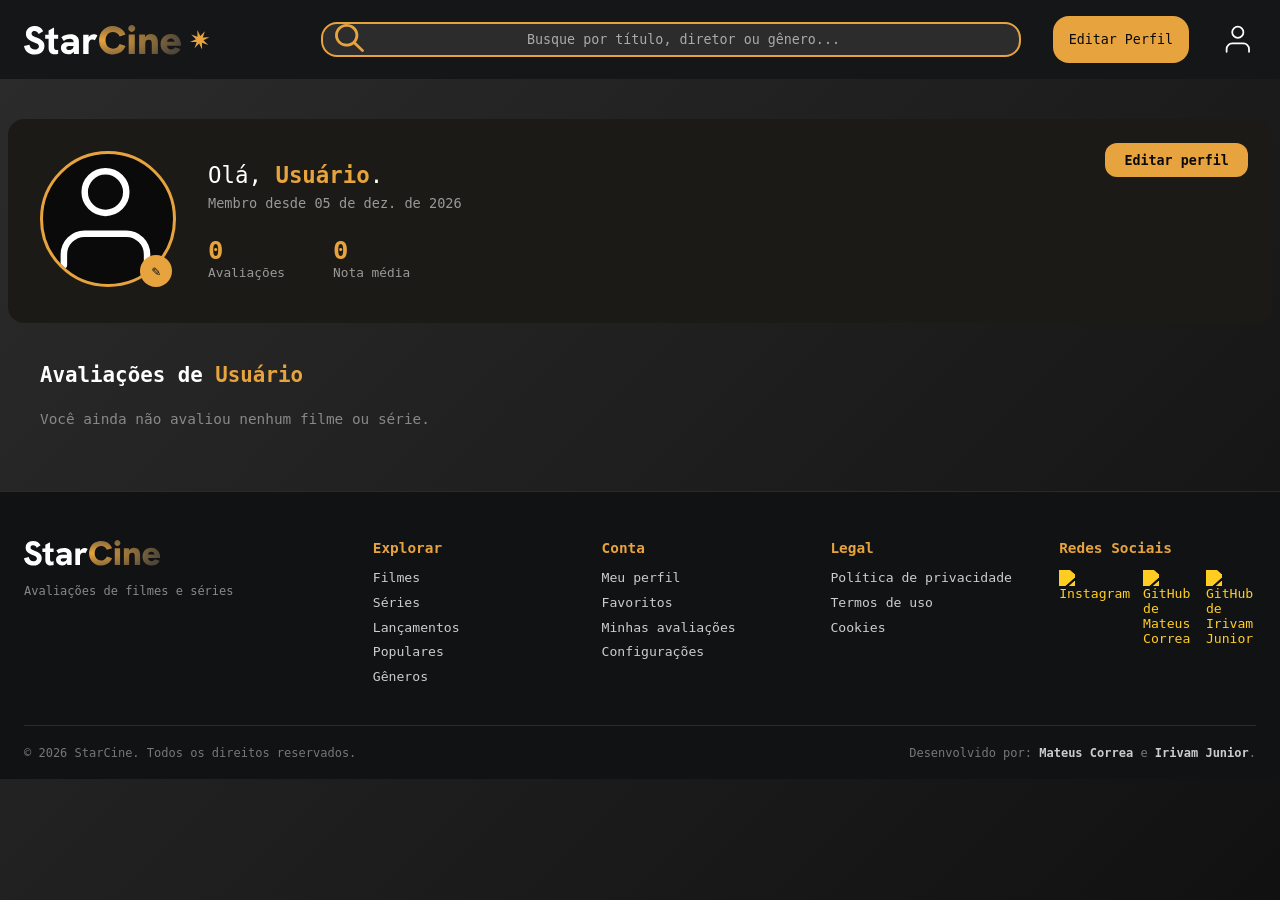
==== pages/editar.html @ 18238b97 "Primeiro commit do StarCine" ====
<!DOCTYPE html>
<html lang="pt-br">

<head>
  <meta charset="UTF-8">
  <meta name="viewport" content="width=device-width, initial-scale=1.0">

  <link rel="shortcut icon" href="/src/assets/images/StarCine.svg" type="image/x-icon">
  <link rel="stylesheet" href="/css/index.css">
  <link rel="stylesheet" href="/css/perfil.css">
  <link rel="stylesheet" href="/global css/colors.css">
  <link rel="stylesheet" href="/global css/fonts.css">
  <link rel="stylesheet" href="/css/responsivo.css">
  <link rel="icon" type="image/png" href="/svgs/Star 3.svg">
  <title>Meu Perfil - StarCine</title>
</head>

<body>
  <header class="header">
    <div class="header__container">
      <div class="header__brand" id="logoHome">
        <img src="/svgs/StarCine.svg" alt="Star Cine" class="header__logo" />
        <img src="/svgs/Star 3.svg" alt="Estrela" class="header__star" />
      </div>

      <button class="header__hamburger" id="btnMenuMobile" aria-label="Abrir menu" aria-expanded="false">
        <span></span>
        <span></span>
        <span></span>
      </button>

      <div class="header__menu" id="headerMenu">
        <div class="header__search">
          <div class="header__search-icon">
            <img src="/svgs/search.svg" alt="Ícone de pesquisa" class="header__search-img" />
          </div>
          <input type="text" placeholder="Busque por título, diretor ou gênero..." class="header__search-input" />
        </div>

        <div class="editar-perfil">
          <button id="btnEditarHeader">Editar Perfil</button>
        </div>

        <div class="header__user">
          <img src="/svgs/user-icon.svg" alt="Ícone de usuário" class="header__user-img" />
        </div>
      </div>
    </div>
  </header>

  <!-- Card de bio -->
  <section class="perfil-bio" id="perfilBio">
    <button class="perfil-bio__editar" id="btnEditarBio">Editar perfil</button>

    <div class="perfil-bio__foto-wrap">
      <img src="/svgs/user-icon.svg" alt="Foto de perfil" class="perfil-bio__foto" id="perfilFoto">
      <button class="perfil-bio__trocar-foto" id="btnTrocarFoto" title="Trocar foto">&#9998;</button>
      <input type="file" id="inputFoto" accept="image/*" hidden>
    </div>

    <div class="perfil-bio__info">
      <p class="perfil-bio__saudacao">Olá, <span id="perfilNome">Usuário</span>.</p>
      <p class="perfil-bio__membro">Membro desde <span id="perfilMembroDesde"></span></p>

      <div class="perfil-bio__stats">
        <div>
          <p class="perfil-bio__stat-numero" id="statAvaliacoes">0</p>
          <p class="perfil-bio__stat-label">Avaliações</p>
        </div>
        <div>
          <p class="perfil-bio__stat-numero" id="statMedia">0</p>
          <p class="perfil-bio__stat-label">Nota média</p>
        </div>
      </div>
    </div>
  </section>

  <!-- Painel de edição: nome + cor do card (aparece ao clicar em "Editar perfil") -->
  <div class="perfil-editar-painel" id="painelEditar">
    <div class="perfil-editar-painel__campo">
      <label for="inputNome">Seu nome</label>
      <input type="text" id="inputNome" placeholder="Digite seu nome">
    </div>
    <div class="perfil-editar-painel__campo">
      <label for="inputCor">Cor de fundo do card</label>
      <input type="color" id="inputCor" value="#1c1a17">
    </div>
    <button id="btnSalvarPerfil">Salvar alterações</button>
  </div>

  <!-- Lista de avaliações -->
  <section class="perfil-avaliacoes">
    <h2 class="perfil-avaliacoes__titulo">Avaliações de <span id="perfilNomeLista">Usuário</span></h2>
    <div id="listaAvaliacoes"></div>
  </section>

  <footer class="footer">
    <div class="footer__container">
      <div class="footer__brand">
        <img src="/svgs/StarCine.svg" alt="StarCine" class="footer__logo">
        <p class="footer__tagline">Avaliações de filmes e séries</p>
      </div>

      <div class="footer__coluna">
        <h4>Explorar</h4>
        <a href="/index.html">Filmes</a>
        <a href="/index.html">Séries</a>
        <a href="#">Lançamentos</a>
        <a href="#">Populares</a>
        <a href="#">Gêneros</a>
      </div>

      <div class="footer__coluna">
        <h4>Conta</h4>
        <a href="/pages/editar.html">Meu perfil</a>
        <a href="#">Favoritos</a>
        <a href="#">Minhas avaliações</a>
        <a href="#">Configurações</a>
      </div>

      <div class="footer__coluna">
        <h4>Legal</h4>
        <a href="#">Política de privacidade</a>
        <a href="#">Termos de uso</a>
        <a href="#">Cookies</a>
      </div>

      <div class="footer__coluna">
        <h4>Redes Sociais</h4>
        <div class="footer__redes">
          <a href="https://www.instagram.com/nexs.software/" target="_blank" rel="noopener noreferrer"
            aria-label="Instagram">
            <img src="/icons footer/instagram (2).png" alt="Instagram">
          </a>
          <a href="https://github.com/Mateuscorrealana" target="_blank" rel="noopener noreferrer"
            aria-label="GitHub de Mateus Correa">
            <img src="/icons footer/github.png" alt="GitHub de Mateus Correa">
          </a>
          <a href="https://github.com/silvazZzZ" target="_blank" rel="noopener noreferrer"
            aria-label="GitHub de Irivam Junior">
            <img src="/icons footer/github.png" alt="GitHub de Irivam Junior">
          </a>
        </div>
      </div>
    </div>

    <div class="footer__bottom">
      <p>© 2026 StarCine. Todos os direitos reservados.</p>
      <p>Desenvolvido por: <span id="footerDevs"><a href="https://www.linkedin.com/in/mateuscorrealana/" target="_blank"
            rel="noopener noreferrer">Mateus Correa</a> e <a href="https://www.linkedin.com/in/irivam-junior-756773348/"
            target="_blank" rel="noopener noreferrer">Irivam Junior</a>.</span></p>
    </div>
  </footer>

  <script src="/js/perfil.js"></script>
</body>

</html>
---- css/index.css ----
html,
body {
  height: 100%;
  margin: 0;
  padding: 0;
}

body {
  background: var(--gradient-matte-black);
  min-height: 100vh;
}
.header {
  width: 100%;
  background-color: #151617; /* ajuste conforme a cor do seu tema */
  padding: 1rem 0;
}

.header__container {
  max-width: 1200px;
  margin: 0 auto;
  padding: 0 1.5rem;
  display: flex;
  align-items: center;
}

.header__brand {
  display: flex;
  align-items: center;
  gap: 0.5rem;
  cursor: pointer;
}

.header__logo {
  position: relative;
  height: 30px;
  width: auto;
  right: 340px;
  cursor: pointer;
}

.header__star {
  position: relative;
  width: 20px;
  height: auto;
  right: 340px;
  cursor: pointer;
}

.header__search {
  flex: 1;
  display: flex;
  justify-content: center;
  position: relative;
  right: 100px;
}

.header__search input {
  width: 100%;
  max-width: 800px;
  padding: 0.5rem 1rem;
  border: 2px double #E7A33E;
  border-radius: 16px;
  background-color: #2c2c2c; /* ajuste conforme a cor do seu tema */
  color: #fff; /* ajuste conforme a cor do seu tema */
  padding-left: 4.8rem; /* espaço para o ícone de pesquisa */
}

.header__search input::placeholder {
  color: #aaa; /* ajuste conforme a cor do seu tema */
  font-family: JetBrains Mono, monospace;
  text-align: center;
}

.header__search input:focus {
    outline: none;
    border-color: #E7A33E; /* ajuste conforme a cor do seu tema */
}

.header__search-icon {
  position: relative;
  left: 60px;
  cursor: pointer;
}

.editar-perfil button {
  position: absolute;
  font-family: 'JetBrains Mono', monospace;
  top: 15px;
  right: 300px;
  background-color: #E7A33E; /* ajuste conforme a cor do seu tema */
  color: #0a0a0a; /* ajuste conforme a cor do seu tema */
  border: none;
  padding: 1rem 1rem;
  border-radius: 16px;
  cursor: pointer;
}

.header__user {
  position: absolute;
  top: 15px;
  right: 130px;
  display: flex;
  align-items: center;
  gap: 0.5rem;
  cursor: pointer;
}

.header__user img {
  width: 35px;
  height: 45px;
}

.principal{
    display:flex;
    justify-content:center;
    margin-top:2px;
}

.card-principal{
    width:100%;
    max-width:1920px;
    height:500px;
    position:relative;
    overflow:hidden;
    background:#222;
    box-shadow: 0 15px 35px rgba(0,0,0,.45);
}

.card-principal__img{
    width:100%;
    height:100%;
    object-fit:cover;
    display:block;
}

.btn{
    position:absolute;
    top:50%;
    transform:translateY(-50%);
    width:45px;
    height:45px;
    border:none;
    border-radius:50%;
    background:#E7A33E;
    color:#fff;
    cursor:pointer;
    font-size:22px;
}

.prev{
    left:15px;
}

.next{
    right:15px;
}

.dots{
    position:absolute;
    bottom:280px;
    left:50%;
    transform:translateX(-50%);
    display:flex;
    gap:8px;
}

.dots span{
    width:10px;
    height:10px;
    border-radius:50%;
    background:#e7a33e40;
    cursor:pointer;
    transition: transform 0.3s ease, background 0.3s ease;
}

.dots span:hover{
    transform: scale(1.3);
}

.dots .active{
    background:#E7A33E;
    transform: scale(1.25);
}

/* ===== CATÁLOGO ===== */
.catalogo {
  max-width: 1300px;
  margin: 3rem auto;
  padding: 0 1.5rem;
}

.catalogo__titulo {
  color: #fff;
  font-family: 'JetBrains Mono', monospace;
  font-size: 2.2rem;
  font-weight: 700;
  margin: 0 0 0.4rem;
}

.catalogo__subtitulo {
  color: #E7A33E;
  font-family: 'JetBrains Mono', monospace;
  font-size: 0.9rem;
  margin: 0 0 1.5rem;
}

/* Linha com filtros + selects + contador, tudo alinhado como no Figma */
.catalogo__toolbar {
  display: flex;
  justify-content: space-between;
  align-items: center;
  flex-wrap: wrap;
  gap: 1rem;
  margin-bottom: 2rem;
}

.catalogo__filtros {
  display: flex;
  align-items: center;
  gap: 0.6rem;
  flex-wrap: wrap;
}

.filtro {
  padding: 0.5rem 1.2rem;
  border-radius: 12px;
  border: 1px solid #E7A33E;
  background: transparent;
  color: #E7A33E;
  font-family: 'JetBrains Mono', monospace;
  cursor: pointer;
}

.filtro--ativo {
  background: #E7A33E;
  color: #0a0a0a;
}

/* Selects de gênero e ordenação, estilizados como pill escura */
.catalogo__select {
  appearance: none;
  -webkit-appearance: none;
  -moz-appearance: none;
  background-color: #0a0a0a;
  color: #fff;
  border: 1px solid #333;
  border-radius: 12px;
  padding: 0.5rem 2.2rem 0.5rem 1rem;
  font-family: 'JetBrains Mono', monospace;
  font-size: 0.85rem;
  cursor: pointer;
  background-image: url("data:image/svg+xml;utf8,<svg xmlns='http://www.w3.org/2000/svg' viewBox='0 0 24 24' fill='%23E7A33E'><path d='M7 10l5 5 5-5z'/></svg>");
  background-repeat: no-repeat;
  background-position: right 0.7rem center;
  background-size: 14px;
}

.catalogo__select:focus {
  outline: none;
  border-color: #E7A33E;
}

.catalogo__contador {
  color: #E7A33E;
  font-family: 'JetBrains Mono', monospace;
  font-size: 0.85rem;
  white-space: nowrap;
}

.catalogo__grid {
  display: grid;
  grid-template-columns: repeat(6, 1fr);
  gap: 1.2rem;
  justify-items: center;
}

.catalogo__grid .card {
  width: 100%;
  max-width: 190px;
}

@media (max-width: 1100px) {
  .catalogo__grid {
    grid-template-columns: repeat(4, 1fr);
  }
}

@media (max-width: 700px) {
  .catalogo__grid {
    grid-template-columns: repeat(2, 1fr);
  }
}

.card {
  background: #1c1c1c;
  border-radius: 8px;
  overflow: hidden;
  cursor: pointer;
  transition: transform 0.2s;
}

.card:hover {
  transform: translateY(-5px);
}

.card__poster-wrap {
  position: relative;
}

.card__poster {
  width: 100%;
  aspect-ratio: 2/3;
  object-fit: cover;
  display: block;
}

.card__selo {
  width: 70px;
  height: 15px;
  position: absolute;
  top: 8px;
  left: 50%;
  transform: translateX(-50%);
  text-align: center;
  background: var(--gradient-linear);
  backdrop-filter: blur(6px);
  -webkit-backdrop-filter: blur(6px);
  color: #E7A33E;
  font-size: 0.75rem;
  padding: 3px 14px;
  border-radius: 16px;
  font-family: 'JetBrains Mono', monospace;
  letter-spacing: 0.5px;
  border: 1px solid #E7A33E;
  white-space: nowrap;
}

.card__info {
  padding: 0.6rem;
}

.card__titulo {
  color: #fff;
  font-size: 0.85rem;
  margin: 0 0 0.2rem;
  font-family: 'JetBrains Mono', monospace;
}

.card__meta {
  color: #999;
  font-size: 0.75rem;
  margin: 0 0 0.3rem;
}

.card__nota {
  color: #E7A33E;
  font-size: 0.75rem;
}

/* ===== Scrollbar personalizada (Google Chrome, Edge, Safari) ===== */
::-webkit-scrollbar {
    width: 12px;
}

::-webkit-scrollbar-track {
    background-color: #2c2c2c;
}

::-webkit-scrollbar-thumb {
    background-color: #fbad40;
    border-radius: 10px;
}

::-webkit-scrollbar-thumb:hover {
    background-color: #e4962f;
}

/* ===== MODAL ===== */
.modal {
  display: none;
  position: fixed;
  top: 0; left: 0;
  width: 100%; height: 100%;
  z-index: 1000;
  align-items: center;
  justify-content: center;
}

.modal.ativo {
  display: flex;
}

.modal__overlay {
  position: absolute;
  top: 0; left: 0;
  width: 100%; height: 100%;
  background: rgba(0, 0, 0, 0.8);
}

.modal__conteudo {
  position: relative;
  background: #1c1c1c;
  border-radius: 12px;
  max-width: 700px;
  width: 90%;
  max-height: 85vh;
  overflow-y: auto;
  display: flex;
  gap: 1.5rem;
  padding: 1.5rem;
  z-index: 1001;
}

.modal__poster {
  width: 220px;
  border-radius: 8px;
  object-fit: cover;
  flex-shrink: 0;
}

.modal__titulo {
  color: #fff;
  font-family: 'JetBrains Mono', monospace;
  margin: 0 0 0.5rem;
}

.modal__meta {
  color: #E7A33E;
  font-size: 0.85rem;
  margin-bottom: 1rem;
}

.modal__descricao {
  color: #ccc;
  font-size: 0.9rem;
  line-height: 1.5;
}

.modal__fechar {
  position: absolute;
  top: 10px;
  right: 15px;
  background: none;
  border: none;
  color: #fff;
  font-size: 1.8rem;
  cursor: pointer;
}

@media (max-width: 600px) {
  .modal__conteudo {
    flex-direction: column;
  }
  .modal__poster {
    width: 100%;
  }
  .catalogo {
    margin-left: 1rem;
  }
}

/* ===== EXPLORAR FILMES E SÉRIES (carrossel) ===== */
.explorar {
  max-width: 1300px;
  margin: 3rem auto 4rem;
  padding: 0 1.5rem;
}

.explorar__titulo {
  color: #E7A33E;
  font-family: 'JetBrains Mono', monospace;
  font-size: 1.4rem;
  text-align: center;
  margin: 0 0 1.8rem;
}

.explorar__carrossel-wrap {
  overflow: hidden;
}

.explorar__carrossel {
  display: flex;
  gap: 1.2rem;
  overflow-x: auto;
  scroll-behavior: smooth;
  scrollbar-width: none; /* Firefox */
  padding-bottom: 4px;
}

.explorar__carrossel::-webkit-scrollbar {
  display: none; /* Chrome, Edge, Safari */
}

.explorar__carrossel .card {
  flex: 0 0 auto;
  width: 190px;
}

.explorar__controles {
  display: flex;
  justify-content: flex-end;
  gap: 0.7rem;
  margin-top: 1.5rem;
}

.explorar__btn {
  width: 42px;
  height: 42px;
  border-radius: 50%;
  border: 1px solid #E7A33E;
  background: transparent;
  color: #E7A33E;
  font-size: 1.1rem;
  cursor: pointer;
  display: flex;
  align-items: center;
  justify-content: center;
  transition: background 0.15s ease, color 0.15s ease;
}

.explorar__btn:hover,
.explorar__btn--ativo {
  background: #E7A33E;
  color: #0a0a0a;
}

@media (max-width: 500px) {
  .explorar__carrossel .card {
    width: 150px;
  }
}

/* Cor de destaque das opções do select — troca o azul padrão do navegador */
.catalogo__select option {
  background-color: #0a0a0a;
  color: #fff;
}

.catalogo__select option:checked,
.catalogo__select option:hover {
  background-color: #E7A33E;
  color: #0a0a0a;
}

/* ===== AVALIAÇÃO POR ESTRELAS (dentro do modal) ===== */
.modal__avaliacao {
  margin-top: 1.2rem;
  border-top: 1px solid #333;
  padding-top: 1rem;
}

.modal__avaliacao-titulo {
  color: #fff;
  font-family: 'JetBrains Mono', monospace;
  font-size: 0.85rem;
  margin: 0 0 0.5rem;
}

.estrelas {
  display: flex;
  gap: 0.3rem;
  font-size: 1.8rem;
  margin-bottom: 0.8rem;
  line-height: 1;
}

.estrelas span {
  color: #444;
  cursor: pointer;
  transition: color 0.15s ease, transform 0.15s ease;
}

.estrelas span:hover {
  transform: scale(1.15);
}

.estrelas span.preenchida {
  color: #E7A33E;
}

.modal__comentario {
  width: 100%;
  min-height: 70px;
  resize: vertical;
  background: #0a0a0a;
  border: 1px solid #333;
  border-radius: 8px;
  color: #fff;
  font-family: 'JetBrains Mono', monospace;
  font-size: 0.85rem;
  padding: 0.6rem;
  box-sizing: border-box;
  margin-bottom: 0.8rem;
}

.modal__comentario:focus {
  outline: none;
  border-color: #E7A33E;
}

.btn-salvar-avaliacao {
  background: #E7A33E;
  color: #0a0a0a;
  border: none;
  border-radius: 10px;
  padding: 0.6rem 1.4rem;
  font-family: 'JetBrains Mono', monospace;
  font-weight: 700;
  cursor: pointer;
}

.btn-salvar-avaliacao:hover {
  background: #e4962f;
}

.modal__salvo {
  color: #6fcf6f;
  font-size: 0.8rem;
  margin-top: 0.5rem;
  min-height: 1rem;
}

/* ===== FOOTER ===== */
.footer {
  margin-top: 4rem;
  background: #111214;
  border-top: 1px solid #2a2a2a;
  padding: 3rem 1.5rem 0;
}

.footer__container {
  max-width: 1300px;
  margin: 0 auto;
  display: grid;
  grid-template-columns: 1.5fr 1fr 1fr 1fr 1fr;
  gap: 2rem;
  padding-bottom: 2rem;
}

.footer__brand {
  display: flex;
  flex-direction: column;
  gap: 0.4rem;
}

.footer__logo {
  position: relative;
  margin-right: 180px;
  height: 26px;
  width: auto;
}

.footer__tagline {
  color: #888;
  font-family: 'JetBrains Mono', monospace;
  font-size: 0.75rem;
}

.footer__coluna h4 {
  color: #E7A33E;
  font-family: 'JetBrains Mono', monospace;
  font-size: 0.9rem;
  margin: 0 0 0.9rem;
}

.footer__coluna a {
  display: block;
  color: #ccc;
  text-decoration: none;
  font-family: 'JetBrains Mono', monospace;
  font-size: 0.82rem;
  margin-bottom: 0.6rem;
  transition: color 0.15s ease;
}

.footer__coluna a:hover {
  color: #E7A33E;
}

.footer__redes {
  display: flex;
  gap: 0.8rem;
}

.footer__redes img {
  width: 20px;
  height: 20px;
  filter: grayscale(1) brightness(1.6);
  transition: filter 0.15s ease;
   filter: brightness(0) saturate(100%) invert(70%) sepia(90%) saturate(400%);
}


.footer__bottom {
  max-width: 1300px;
  margin: 0 auto;
  border-top: 1px solid #2a2a2a;
  padding: 1.2rem 0;
  display: flex;
  justify-content: space-between;
  flex-wrap: wrap;
  gap: 0.5rem;
}

.footer__bottom p {
  color: #777;
  font-family: 'JetBrains Mono', monospace;
  font-size: 0.75rem;
  margin: 0;
}

@media (max-width: 900px) {
  .footer__container {
    grid-template-columns: repeat(2, 1fr);
  }
}

@media (max-width: 500px) {
  .footer__container {
    grid-template-columns: 1fr;
  }
}

/* ===== Nomes dos devs no footer (links para LinkedIn) ===== */
#footerDevs a {
  color: #ccc;
  text-decoration: none;
  font-family: 'JetBrains Mono', monospace;
  font-weight: 700;
  border-bottom: 1px solid transparent;
  transition: color 0.15s ease, border-color 0.15s ease;
}

#footerDevs a:hover {
  color: #E7A33E;
  border-bottom-color: #E7A33E;
}

#footerDevs a:focus-visible {
  outline: 2px solid #E7A33E;
  outline-offset: 2px;
  border-radius: 2px;
}

/* ===== BOTÃO VOLTAR AO TOPO ===== */
.btn-voltar-topo {
  position: fixed;
  bottom: 2rem;
  right: 2rem;
  width: 48px;
  height: 48px;
  border-radius: 50%;
  border: 1px solid #E7A33E;
  background: #1c1c1c;
  color: #E7A33E;
  font-size: 1.4rem;
  cursor: pointer;
  display: flex;
  align-items: center;
  justify-content: center;
  z-index: 900;
  box-shadow: 0 8px 20px rgba(0, 0, 0, 0.45);

  opacity: 0;
  visibility: hidden;
  transform: translateY(15px);
  transition: opacity 0.3s ease, transform 0.3s ease, visibility 0.3s ease,
    background 0.15s ease, color 0.15s ease;
}

.btn-voltar-topo.visivel {
  opacity: 1;
  visibility: visible;
  transform: translateY(0);
}

.btn-voltar-topo:hover {
  background: #E7A33E;
  color: #0a0a0a;
}

@media (max-width: 500px) {
  .btn-voltar-topo {
    bottom: 1.2rem;
    right: 1.2rem;
    width: 42px;
    height: 42px;
  }
}

/* ===== MODAL DE LOGIN COM GOOGLE ===== */
.modal-login {
  display: none;
  position: fixed;
  top: 0; left: 0;
  width: 100%; height: 100%;
  z-index: 1100;
  align-items: center;
  justify-content: center;
}

.modal-login.ativo {
  display: flex;
}

.modal-login__overlay {
  position: absolute;
  top: 0; left: 0;
  width: 100%; height: 100%;
  background: rgba(0, 0, 0, 0.8);
}

.modal-login__conteudo {
  position: relative;
  background: #1c1c1c;
  border-radius: 12px;
  padding: 2rem 2.5rem;
  z-index: 1101;
  display: flex;
  flex-direction: column;
  align-items: center;
  gap: 1.2rem;
  border: 1px solid #333;
}

.modal-login__titulo {
  color: #fff;
  font-family: 'JetBrains Mono', monospace;
  font-size: 1.1rem;
  margin: 0;
}

.modal-login__fechar {
  position: absolute;
  top: 8px;
  right: 12px;
  background: none;
  border: none;
  color: #fff;
  font-size: 1.6rem;
  cursor: pointer;
}

.modal-login__botao {
  min-height: 44px;
  min-width: 220px;
  display: flex;
  align-items: center;
  justify-content: center;
}

/* ===== USUÁRIO LOGADO (header) ===== */
.header__user-nome {
  color: #fff;
  font-family: 'JetBrains Mono', monospace;
  font-size: 0.85rem;
  white-space: nowrap;
}

.header__user-img.header__user-img--logado {
  width: 36px;
  height: 36px;
  border-radius: 50%;
  object-fit: cover;
  border: 2px solid #E7A33E;
}
---- css/perfil.css ----
/* ===== CARD DE BIO ===== */
.perfil-bio {
  max-width: 1200px;
  margin: 2.5rem auto;
  padding: 2rem;
  border-radius: 16px;
  background: #1c1a17; /* cor padrão, o usuário pode trocar (salvo no localStorage) */
  display: flex;
  align-items: center;
  gap: 2rem;
  position: relative;
}

.perfil-bio__foto-wrap {
  position: relative;
  flex-shrink: 0;
}

.perfil-bio__foto {
  width: 130px;
  height: 130px;
  border-radius: 50%;
  object-fit: cover;
  border: 3px solid #E7A33E;
  background: #0a0a0a;
}

.perfil-bio__trocar-foto {
  position: absolute;
  bottom: 4px;
  right: 4px;
  background: #E7A33E;
  color: #0a0a0a;
  border: none;
  border-radius: 50%;
  width: 32px;
  height: 32px;
  cursor: pointer;
  font-size: 0.9rem;
  display: flex;
  align-items: center;
  justify-content: center;
}

.perfil-bio__info {
  flex: 1;
}

.perfil-bio__saudacao {
  color: #fff;
  font-family: 'JetBrains Mono', monospace;
  font-size: 1.4rem;
  margin: 0 0 0.4rem;
}

.perfil-bio__saudacao span {
  color: #E7A33E;
  font-weight: 700;
}

.perfil-bio__membro {
  color: #999;
  font-family: 'JetBrains Mono', monospace;
  font-size: 0.85rem;
  margin: 0 0 1.5rem;
}

.perfil-bio__stats {
  display: flex;
  gap: 3rem;
}

.perfil-bio__stat-numero {
  color: #E7A33E;
  font-family: 'JetBrains Mono', monospace;
  font-size: 1.6rem;
  font-weight: 700;
  margin: 0;
}

.perfil-bio__stat-label {
  color: #999;
  font-family: 'JetBrains Mono', monospace;
  font-size: 0.8rem;
  margin: 0;
}

.perfil-bio__editar {
  position: absolute;
  top: 1.5rem;
  right: 1.5rem;
  background: #E7A33E;
  color: #0a0a0a;
  border: none;
  border-radius: 12px;
  padding: 0.6rem 1.2rem;
  font-family: 'JetBrains Mono', monospace;
  font-weight: 700;
  cursor: pointer;
}

/* ===== PAINEL DE EDIÇÃO (nome + cor do card) ===== */
.perfil-editar-painel {
  display: none;
  max-width: 1200px;
  margin: -1.5rem auto 2.5rem;
  padding: 1.5rem 2rem;
  background: #151617;
  border-radius: 16px;
  border: 1px solid #333;
}

.perfil-editar-painel.ativo {
  display: block;
}

.perfil-editar-painel__campo {
  margin-bottom: 1rem;
}

.perfil-editar-painel label {
  display: block;
  color: #E7A33E;
  font-family: 'JetBrains Mono', monospace;
  font-size: 0.8rem;
  margin-bottom: 0.4rem;
}

.perfil-editar-painel input[type="text"] {
  width: 100%;
  max-width: 320px;
  padding: 0.5rem 0.8rem;
  border-radius: 8px;
  border: 1px solid #333;
  background: #0a0a0a;
  color: #fff;
  font-family: 'JetBrains Mono', monospace;
}

.perfil-editar-painel input[type="text"]:focus {
  outline: none;
  border-color: #E7A33E;
}

.perfil-editar-painel input[type="color"] {
  width: 60px;
  height: 36px;
  border: none;
  background: none;
  cursor: pointer;
  padding: 0;
}

.perfil-editar-painel button {
  background: #E7A33E;
  color: #0a0a0a;
  border: none;
  border-radius: 10px;
  padding: 0.6rem 1.4rem;
  font-family: 'JetBrains Mono', monospace;
  font-weight: 700;
  cursor: pointer;
}

.perfil-editar-painel button:hover {
  background: #e4962f;
}

/* ===== LISTA DE AVALIAÇÕES ===== */
.perfil-avaliacoes {
  max-width: 1200px;
  margin: 0 auto 4rem;
  padding: 0 1.5rem;
}

.perfil-avaliacoes__titulo {
  color: #fff;
  font-family: 'JetBrains Mono', monospace;
  font-size: 1.3rem;
  margin-bottom: 1.5rem;
}

.perfil-avaliacoes__titulo span {
  color: #E7A33E;
  font-weight: 700;
}

.avaliacao-item {
  display: flex;
  align-items: flex-start;
  gap: 1.2rem;
  padding: 1.2rem 0;
  border-bottom: 1px solid #262626;
}

.avaliacao-item__poster {
  width: 90px;
  height: 130px;
  object-fit: cover;
  border-radius: 6px;
  flex-shrink: 0;
  background: #1c1c1c;
}

.avaliacao-item__corpo {
  flex: 1;
  display: flex;
  flex-direction: column;
  gap: 0.3rem;
}

.avaliacao-item__estrelas {
  color: #E7A33E;
  font-size: 0.9rem;
  letter-spacing: 2px;
}

.avaliacao-item__titulo {
  color: #fff;
  font-family: 'JetBrains Mono', monospace;
  font-size: 1rem;
  margin: 0;
}

.avaliacao-item__comentario {
  color: #bbb;
  font-family: 'JetBrains Mono', monospace;
  font-size: 0.85rem;
  margin: 0;
}

.avaliacao-item__remover {
  align-self: flex-start;
  background: none;
  border: none;
  color: #888;
  font-family: 'JetBrains Mono', monospace;
  font-size: 0.75rem;
  cursor: pointer;
  text-decoration: underline;
  padding: 0;
  margin-top: 0.4rem;
}

.avaliacao-item__remover:hover {
  color: #e07a7a;
}

.avaliacao-item__data {
  color: #777;
  font-family: 'JetBrains Mono', monospace;
  font-size: 0.75rem;
  white-space: nowrap;
  flex-shrink: 0;
}

.perfil-avaliacoes__vazio {
  color: #888;
  font-family: 'JetBrains Mono', monospace;
  font-size: 0.9rem;
}

@media (max-width: 700px) {
  .perfil-bio {
    flex-direction: column;
    text-align: center;
  }

  .perfil-bio__editar {
    position: static;
    margin-bottom: 1rem;
  }

  .perfil-bio__stats {
    justify-content: center;
  }

  .avaliacao-item {
    flex-wrap: wrap;
  }

  .avaliacao-item__data {
    order: 3;
    margin-top: 0.5rem;
  }
}
---- global css/colors.css ----
:root {
    --gradient-matte-black: linear-gradient(135deg, #2c2c2c, #111111);
    --gradient-linear: linear-gradient(135deg, #485058 0%, #000000 100%);
}
---- global css/fonts.css ----
* {
    font-family: 'JetBrains Mono', monospace; 
}
---- css/responsivo.css ----
/* ==========================================================================
   StarCine — CSS GLOBAL RESPONSIVO (v2)
   Importar por último, depois de index.css / perfil.css / colors.css / fonts.css:
   <link rel="stylesheet" href="/css/responsivo.css">

   Este arquivo:
   1) Reseta o header (antes usava position:absolute com valores fixos tipo
      "right:340px", que quebra em qualquer tela que não seja a exata do
      Figma). Agora é flexbox de verdade, funciona em qualquer largura.
   2) Adiciona o menu hambúrguer mobile (a lógica de JS já existe em
      script.js, procurando #btnMenuMobile e #headerMenu — só faltava o
      HTML e o CSS, que é o que este arquivo resolve).
   3) Corrige o footer no mobile.
   ========================================================================== */

/* =========================================================
   HEADER — reset base (vale para TODAS as larguras)
   ========================================================= */
.header {
  position: relative;
  z-index: 500;
}

.header__container {
  display: flex;
  align-items: center;
  justify-content: space-between;
  gap: 1.5rem;
  max-width: 1300px;
  margin: 0 auto;
  padding: 0 1.5rem;
}

.header__brand {
  display: flex;
  align-items: center;
  gap: 0.5rem;
  flex-shrink: 0;
}

/* remove os deslocamentos fixos que jogavam a logo pra fora da tela */
.header__logo,
.header__star {
  position: static;
  right: 0;
}

/* o menu (busca + editar perfil + usuário) vira um único bloco flexível */
.header__menu {
  display: flex;
  align-items: center;
  gap: 2rem;
  flex: 1;
  justify-content: flex-end;
  min-width: 0;
}

.header__search {
  position: relative;
  right: 0;
  flex: 1;
  max-width: 700px;
  display: flex;
  align-items: center;
  justify-content: center;
}

.header__search-icon {
  position: absolute;
  left: 0.9rem;
  top: 50%;
  transform: translateY(-50%);
}

.header__search input {
  padding-left: 2.6rem;
}

.editar-perfil {
  flex-shrink: 0;
}

.editar-perfil button {
  position: static;
  white-space: nowrap;
}

.header__user {
  position: static;
  flex-shrink: 0;
}

/* =========================================================
   HAMBÚRGUER — escondido no desktop
   ========================================================= */
.header__hamburger {
  display: none;
  flex-direction: column;
  justify-content: space-between;
  width: 26px;
  height: 18px;
  background: none;
  border: none;
  padding: 0;
  cursor: pointer;
  flex-shrink: 0;
  z-index: 600;
}

.header__hamburger span {
  display: block;
  height: 2px;
  width: 100%;
  background: #E7A33E;
  border-radius: 2px;
  transition: transform 0.25s ease, opacity 0.2s ease;
}

.header__hamburger.aberto span:nth-child(1) {
  transform: translateY(8px) rotate(45deg);
}

.header__hamburger.aberto span:nth-child(2) {
  opacity: 0;
}

.header__hamburger.aberto span:nth-child(3) {
  transform: translateY(-8px) rotate(-45deg);
}

/* =========================================================
   1200px — catálogo com uma coluna a menos
   ========================================================= */
@media (max-width: 1200px) {
  .catalogo__grid {
    grid-template-columns: repeat(4, 1fr);
  }
}

/* =========================================================
   1024px — banner menor, footer 3 colunas
   ========================================================= */
@media (max-width: 1024px) {
  .card-principal {
    height: 380px;
  }

  .dots {
    bottom: 160px;
  }

  .footer__container {
    grid-template-columns: repeat(3, 1fr);
  }
}

/* =========================================================
   880px — MENU VIRA HAMBÚRGUER
   ========================================================= */
@media (max-width: 880px) {
  .header__hamburger {
    display: flex;
  }

  .header__menu {
    position: absolute;
    top: 100%;
    left: 0;
    right: 0;
    flex-direction: column;
    align-items: stretch;
    gap: 0.9rem;
    background: #151617;
    border-top: 1px solid #2a2a2a;
    padding: 1.2rem 1.5rem 1.5rem;
    box-shadow: 0 12px 24px rgba(0, 0, 0, 0.4);

    max-height: 0;
    opacity: 0;
    overflow: hidden;
    pointer-events: none;
    transition: max-height 0.3s ease, opacity 0.2s ease;
  }

  .header__menu.aberto {
    max-height: 400px;
    opacity: 1;
    pointer-events: auto;
    overflow: visible;
  }

  .header__search {
    max-width: none;
    width: 100%;
  }

  .editar-perfil button {
    width: 100%;
  }

  .header__user {
    justify-content: center;
    padding-top: 0.6rem;
    border-top: 1px solid #2a2a2a;
  }

  .catalogo__grid {
    grid-template-columns: repeat(3, 1fr);
  }
}

/* =========================================================
   768px — banner menor, toolbar do catálogo empilha
   ========================================================= */
@media (max-width: 768px) {
  .card-principal {
    height: 300px;
  }

  .dots {
    bottom: 110px;
  }

  .catalogo__toolbar {
    flex-direction: column;
    align-items: flex-start;
  }

  .catalogo__filtros {
    width: 100%;
  }

  .catalogo__select {
    flex: 1;
  }

  .catalogo__contador {
    align-self: flex-end;
  }

  .explorar__titulo {
    font-size: 1.2rem;
  }

  .modal__conteudo {
    max-width: 90%;
  }

  .perfil-bio__stats {
    gap: 1.6rem;
  }

  .perfil-bio {
    margin: 1.5rem;
    padding: 1.5rem;
  }

  .perfil-editar-painel {
    margin: -1rem 1.5rem 2rem;
  }

  .perfil-avaliacoes {
    padding: 0 1.5rem;
  }
}

/* =========================================================
   600px — ajustes finos de header, banner, modal, footer
   ========================================================= */
@media (max-width: 600px) {
  .header__container {
    padding: 0 1rem;
  }

  .header__menu {
    padding: 1rem 1rem 1.4rem;
  }

  .header__search input {
    font-size: 0.85rem;
  }

  .card-principal {
    height: 220px;
  }

  .dots {
    bottom: 70px;
  }

  .btn {
    width: 36px;
    height: 36px;
    font-size: 18px;
  }

  .catalogo {
    margin: 2rem auto;
    padding: 0 1rem;
  }

  .catalogo__titulo {
    font-size: 1.6rem;
  }

  .catalogo__grid {
    grid-template-columns: repeat(2, 1fr);
  }

  .explorar {
    padding: 0 1rem;
    margin: 2rem auto 3rem;
  }

  .modal__poster {
    width: 160px;
    margin: 0 auto;
  }

  /* ===== FOOTER — empilhado e centralizado no mobile ===== */
  .footer {
    padding: 2.5rem 1.2rem 0;
  }

  .footer__container {
    grid-template-columns: 1fr;
    gap: 2.2rem;
    text-align: center;
  }

  .footer__brand {
    align-items: center;
    margin-right: 0;
  }

  .footer__logo {
    margin-right: 0;
  }

  .footer__coluna a {
    margin-bottom: 0.5rem;
  }

  .footer__redes {
    justify-content: center;
  }

  .footer__bottom {
    flex-direction: column;
    text-align: center;
    gap: 0.4rem;
  }

  .perfil-bio__foto {
    width: 100px;
    height: 100px;
  }

  .avaliacao-item {
    gap: 0.8rem;
  }

  .avaliacao-item__poster {
    width: 70px;
    height: 100px;
  }
}

/* =========================================================
   480px — telas de celular pequenas
   ========================================================= */
@media (max-width: 480px) {
  .catalogo__filtros {
    gap: 0.4rem;
  }

  .filtro {
    padding: 0.4rem 0.9rem;
    font-size: 0.8rem;
  }

  .catalogo__select {
    font-size: 0.8rem;
    padding: 0.4rem 1.8rem 0.4rem 0.8rem;
  }

  .card-principal {
    height: 180px;
  }

  .dots {
    bottom: 55px;
  }

  .modal__conteudo {
    padding: 1rem;
    gap: 1rem;
  }

  .modal__titulo {
    font-size: 1.1rem;
  }

  .estrelas {
    font-size: 1.5rem;
  }

  .footer__coluna h4 {
    margin-bottom: 0.6rem;
  }

  .perfil-bio__saudacao {
    font-size: 1.15rem;
  }

  .perfil-bio__stat-numero {
    font-size: 1.3rem;
  }

  .perfil-editar-painel input[type="text"] {
    max-width: 100%;
  }

  .avaliacao-item__data {
    font-size: 0.7rem;
  }
}

/* =========================================================
   380px — telas muito pequenas (iPhone SE etc.)
   ========================================================= */
@media (max-width: 380px) {
  .header__search input {
    padding-left: 2.4rem;
    padding-right: 0.6rem;
  }

  .header__search-icon {
    left: 0.6rem;
  }

  .btn-voltar-topo {
    width: 38px;
    height: 38px;
    font-size: 1.1rem;
  }

  .perfil-bio__foto {
    width: 84px;
    height: 84px;
  }
}
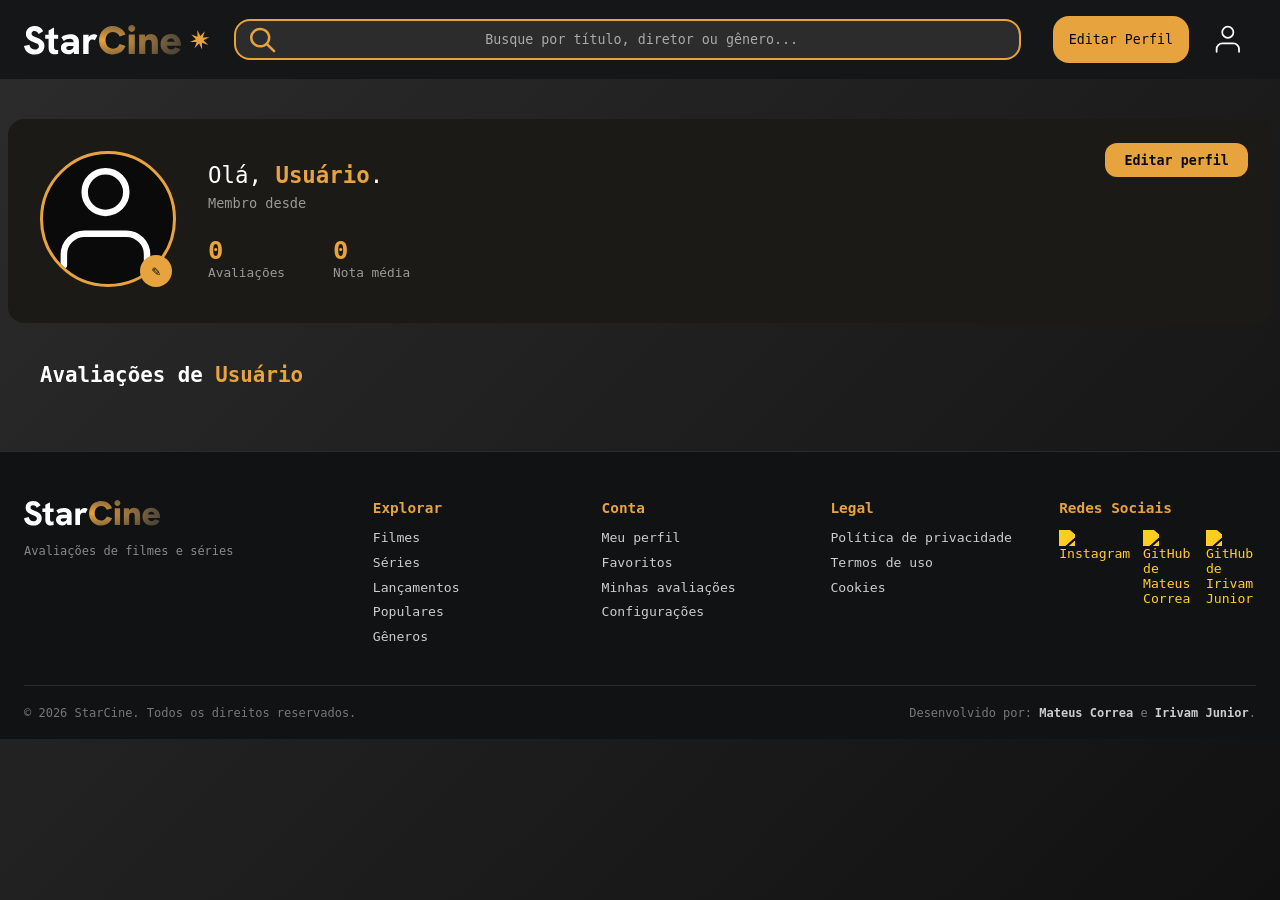
==== commit 442242e9: "corrigindo bugs de salvamento" ====
--- a/pages/editar.html
+++ b/pages/editar.html
@@ -11,7 +11,6 @@
   <link rel="stylesheet" href="/global css/colors.css">
   <link rel="stylesheet" href="/global css/fonts.css">
   <link rel="stylesheet" href="/css/responsivo.css">
-  <link rel="icon" type="image/png" href="/svgs/Star 3.svg">
   <title>Meu Perfil - StarCine</title>
 </head>
 
@@ -130,15 +129,15 @@
         <div class="footer__redes">
           <a href="https://www.instagram.com/nexs.software/" target="_blank" rel="noopener noreferrer"
             aria-label="Instagram">
-            <img src="/icons footer/instagram (2).png" alt="Instagram">
+            <img src="/icons footer/instagram (2).png" alt="Instagram" loading="lazy">
           </a>
           <a href="https://github.com/Mateuscorrealana" target="_blank" rel="noopener noreferrer"
             aria-label="GitHub de Mateus Correa">
-            <img src="/icons footer/github.png" alt="GitHub de Mateus Correa">
+            <img src="/icons footer/github.png" alt="GitHub de Mateus Correa" loading="lazy">
           </a>
           <a href="https://github.com/silvazZzZ" target="_blank" rel="noopener noreferrer"
             aria-label="GitHub de Irivam Junior">
-            <img src="/icons footer/github.png" alt="GitHub de Irivam Junior">
+            <img src="/icons footer/github.png" alt="GitHub de Irivam Junior" loading="lazy">
           </a>
         </div>
       </div>
@@ -152,7 +151,7 @@
     </div>
   </footer>
 
-  <script src="/js/perfil.js"></script>
+  <script type = "module" src="/js/script.js"></script>
 </body>
 
 </html>
--- a/css/responsivo.css
+++ b/css/responsivo.css
@@ -14,6 +14,17 @@
    ========================================================================== */
 
 /* =========================================================
+   BANNER — fade suave na troca de slide (evita o "salto" ao clicar)
+   ========================================================= */
+.card-principal__img {
+  transition: opacity 0.15s ease;
+}
+
+.card-principal__img--trocando {
+  opacity: 0.35;
+}
+
+/* =========================================================
    HEADER — reset base (vale para TODAS as larguras)
    ========================================================= */
 .header {
@@ -45,13 +56,13 @@
   right: 0;
 }
 
-/* o menu (busca + editar perfil + usuário) vira um único bloco flexível */
+/* o menu (busca + usuário) vira um único bloco flexível */
 .header__menu {
   display: flex;
   align-items: center;
   gap: 2rem;
   flex: 1;
-  justify-content: flex-end;
+  justify-content: space-between;
   min-width: 0;
 }
 
@@ -59,7 +70,8 @@
   position: relative;
   right: 0;
   flex: 1;
-  max-width: 700px;
+  max-width: 860px;
+  margin: 0 auto;
   display: flex;
   align-items: center;
   justify-content: center;
@@ -67,13 +79,22 @@
 
 .header__search-icon {
   position: absolute;
-  left: 0.9rem;
+  left: 1rem;
   top: 50%;
   transform: translateY(-50%);
+  display: flex;
+  align-items: center;
+}
+
+.header__search-img {
+  width: 35px;
+  height: 35px;
+  display: block;
 }
 
 .header__search input {
-  padding-left: 2.6rem;
+  width: 100%;
+  padding: 0.7rem 1.2rem 0.7rem 3rem;
 }
 
 .editar-perfil {
@@ -88,6 +109,69 @@
 .header__user {
   position: static;
   flex-shrink: 0;
+}
+
+.header__user {
+  position: relative;
+  right: 10px;
+  top: 0;
+}
+
+
+
+.header__user-dropdown {
+  position: absolute;
+  top: calc(100% + 10px);
+  right: 0;
+  background: #151617;
+  border: 1px solid #2a2a2a;
+  border-radius: 10px;
+  padding: 0.4rem;
+  min-width: 170px;
+  display: flex;
+  flex-direction: column;
+  gap: 0.15rem;
+  box-shadow: 0 12px 24px rgba(0, 0, 0, 0.45);
+  z-index: 700;
+
+  max-height: 0;
+  opacity: 0;
+  overflow: hidden;
+  pointer-events: none;
+  transition: max-height 0.2s ease, opacity 0.15s ease;
+}
+
+.header__user-dropdown.aberto {
+  max-height: 200px;
+  opacity: 1;
+  pointer-events: auto;
+}
+
+.header__user-dropdown button {
+  background: none;
+  border: none;
+  color: #ccc;
+  font-family: 'JetBrains Mono', monospace;
+  font-size: 0.82rem;
+  text-align: left;
+  padding: 0.55rem 0.7rem;
+  border-radius: 6px;
+  cursor: pointer;
+  width: 100%;
+}
+
+.header__user-dropdown button:hover {
+  background: #232323;
+  color: #E7A33E;
+}
+
+#btnSair {
+  color: #e07a7a;
+}
+
+#btnSair:hover {
+  background: #2a1c1c;
+  color: #ff9a9a;
 }
 
 /* =========================================================
@@ -207,6 +291,16 @@
   .catalogo__grid {
     grid-template-columns: repeat(3, 1fr);
   }
+
+  /* backdrop-filter (desfoque) é pesado pra GPU de celular, e o site tem
+     dezenas de selos "FILME/SÉRIE" na tela ao mesmo tempo — trocando por
+     um fundo sólido semi-transparente, sem perder o visual, evita travar
+     o scroll no mobile */
+  .card__selo {
+    backdrop-filter: none;
+    -webkit-backdrop-filter: none;
+    background: rgba(10, 10, 10, 0.78);
+  }
 }
 
 /* =========================================================
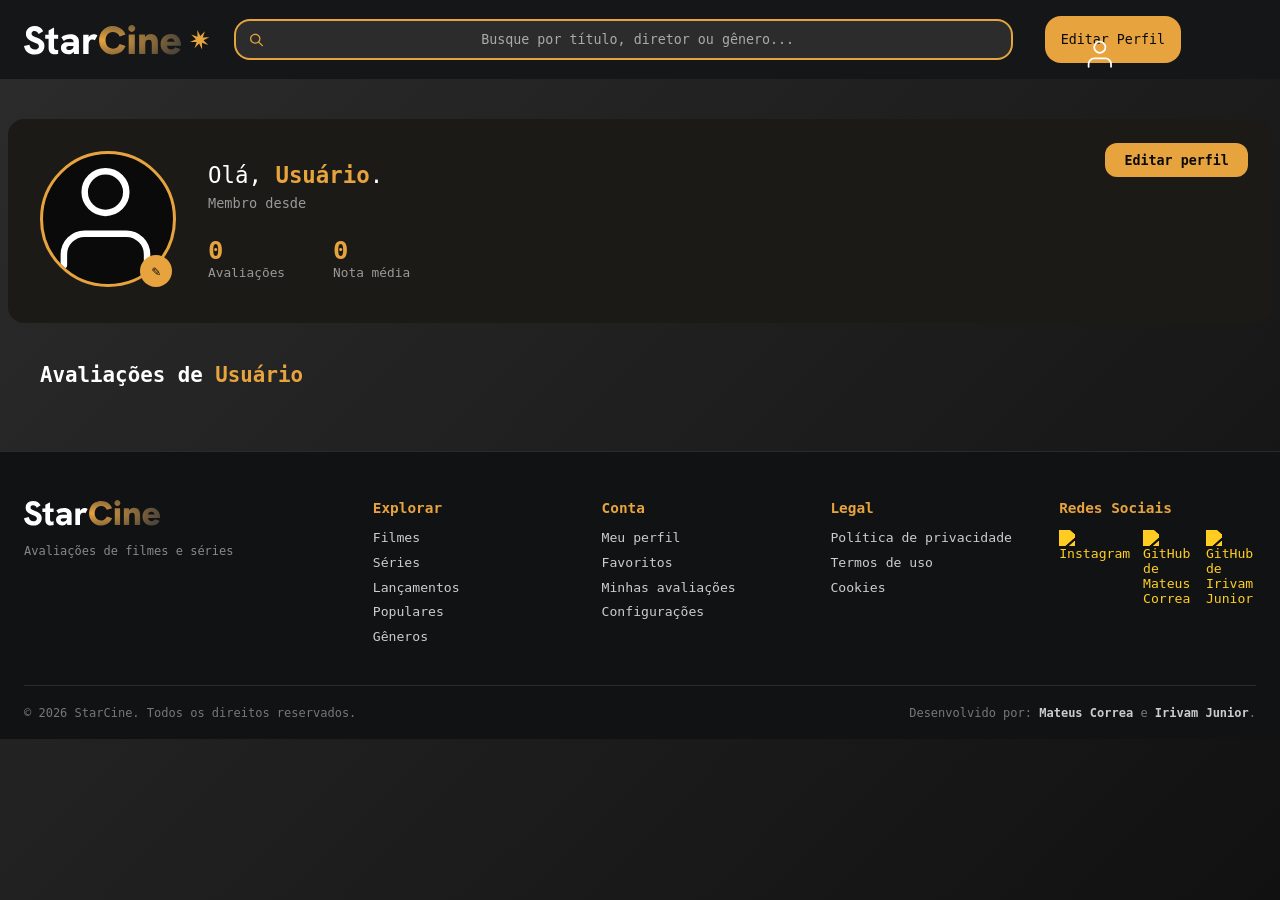
==== commit 7c6e2d85: "corrigindo js" ====
--- a/pages/editar.html
+++ b/pages/editar.html
@@ -40,12 +40,30 @@
           <button id="btnEditarHeader">Editar Perfil</button>
         </div>
 
-        <div class="header__user">
-          <img src="/svgs/user-icon.svg" alt="Ícone de usuário" class="header__user-img" />
+        <div class="header__user" id="headerUser">
+          <img src="/svgs/user-icon.svg" alt="Ícone de usuário" class="header__user-img" id="userAvatar" />
+          <span class="header__user-nome" id="userNome"></span>
+
+          <div class="header__user-dropdown" id="userDropdown">
+            <button id="btnVerPerfil" type="button">Meu perfil</button>
+            <button id="btnTrocarConta" type="button">Trocar de conta</button>
+            <button id="btnSair" type="button">Sair</button>
+          </div>
         </div>
       </div>
     </div>
   </header>
+
+  <div class="modal-login" id="modalLogin">
+    <div class="modal-login__overlay" id="modalLoginOverlay"></div>
+    <div class="modal-login__conteudo">
+      <button class="modal-login__fechar" id="modalLoginFechar" aria-label="Fechar">&times;</button>
+      <p class="modal-login__titulo">Entrar no StarCine</p>
+      <button id="btnEntrarGoogle" class="modal-login__botao" type="button">
+        Continuar com Google
+      </button>
+    </div>
+  </div>
 
   <!-- Card de bio -->
   <section class="perfil-bio" id="perfilBio">
@@ -151,7 +169,7 @@
     </div>
   </footer>
 
-  <script type = "module" src="/js/script.js"></script>
+  <script type="module" src="/js/perfil.js"></script>
 </body>
 
 </html>
--- a/css/responsivo.css
+++ b/css/responsivo.css
@@ -87,8 +87,8 @@
 }
 
 .header__search-img {
-  width: 35px;
-  height: 35px;
+  width: 18px;
+  height: 18px;
   display: block;
 }
 
@@ -113,11 +113,7 @@
 
 .header__user {
   position: relative;
-  right: 10px;
-  top: 0;
-}
-
-
+}
 
 .header__user-dropdown {
   position: absolute;
@@ -543,4 +539,30 @@
     width: 84px;
     height: 84px;
   }
+}
+
+/* =========================================================
+   BOTÃO "Continuar com Google" (agora somos nós que estilizamos,
+   antes era desenhado pelo próprio Google)
+   ========================================================= */
+.modal-login__botao {
+  min-height: 44px;
+  min-width: 240px;
+  display: flex;
+  align-items: center;
+  justify-content: center;
+  background: #E7A33E;
+  color: #0a0a0a;
+  border: none;
+  border-radius: 12px;
+  font-family: 'JetBrains Mono', monospace;
+  font-weight: 700;
+  font-size: 0.9rem;
+  cursor: pointer;
+  padding: 0.8rem 1.5rem;
+  transition: background 0.15s ease;
+}
+
+.modal-login__botao:hover {
+  background: #e4962f;
 }
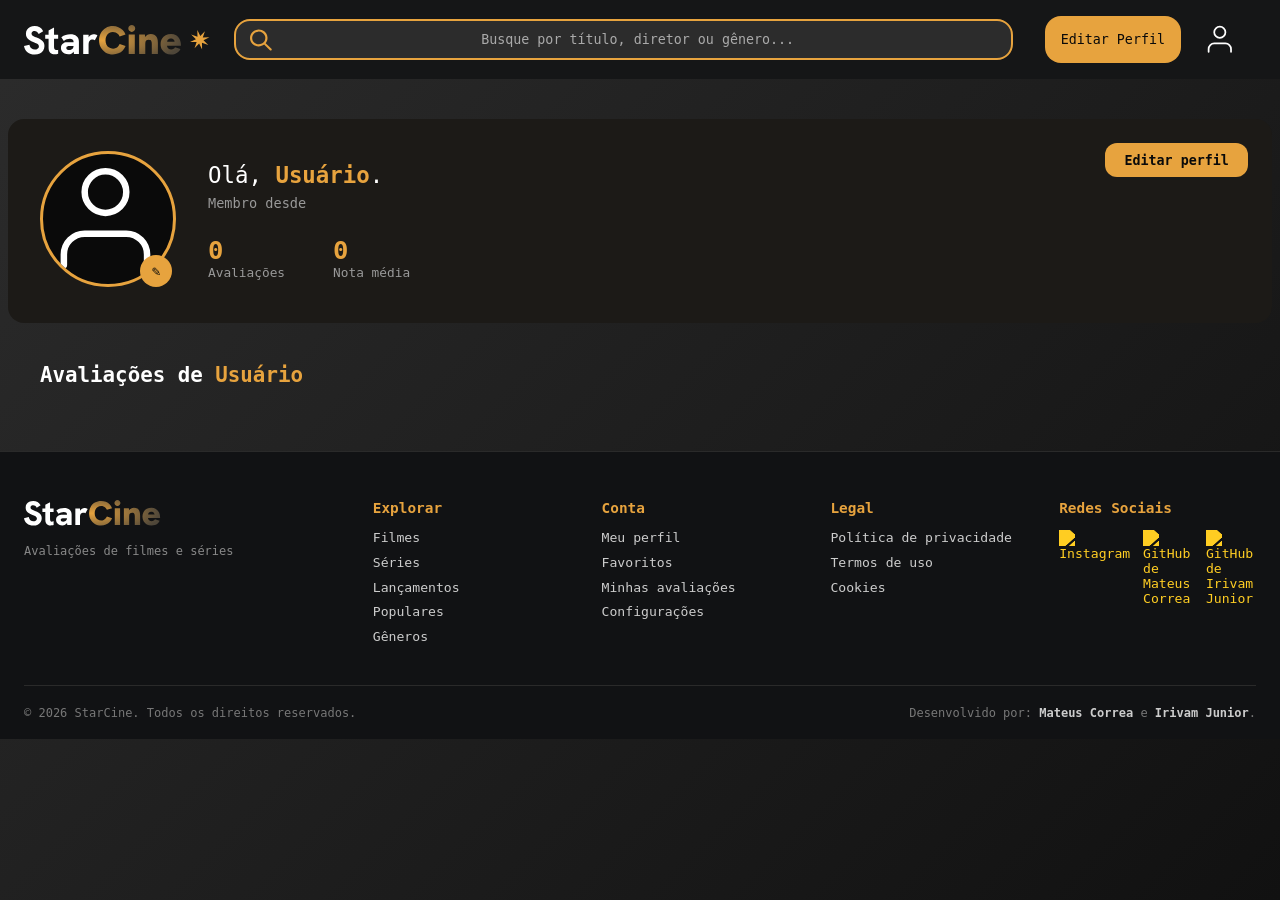
==== commit 0d749b8c: "adicionando icon na pagina editar perfil" ====
--- a/pages/editar.html
+++ b/pages/editar.html
@@ -11,6 +11,7 @@
   <link rel="stylesheet" href="/global css/colors.css">
   <link rel="stylesheet" href="/global css/fonts.css">
   <link rel="stylesheet" href="/css/responsivo.css">
+   <link rel="icon" type="image/png" href="/svgs/Star 3.svg">
   <title>Meu Perfil - StarCine</title>
 </head>
 
--- a/css/responsivo.css
+++ b/css/responsivo.css
@@ -87,8 +87,8 @@
 }
 
 .header__search-img {
-  width: 18px;
-  height: 18px;
+  width: 30px;
+  height: 30px;
   display: block;
 }
 
@@ -113,6 +113,8 @@
 
 .header__user {
   position: relative;
+  right: 10px;
+  top: 0;
 }
 
 .header__user-dropdown {
